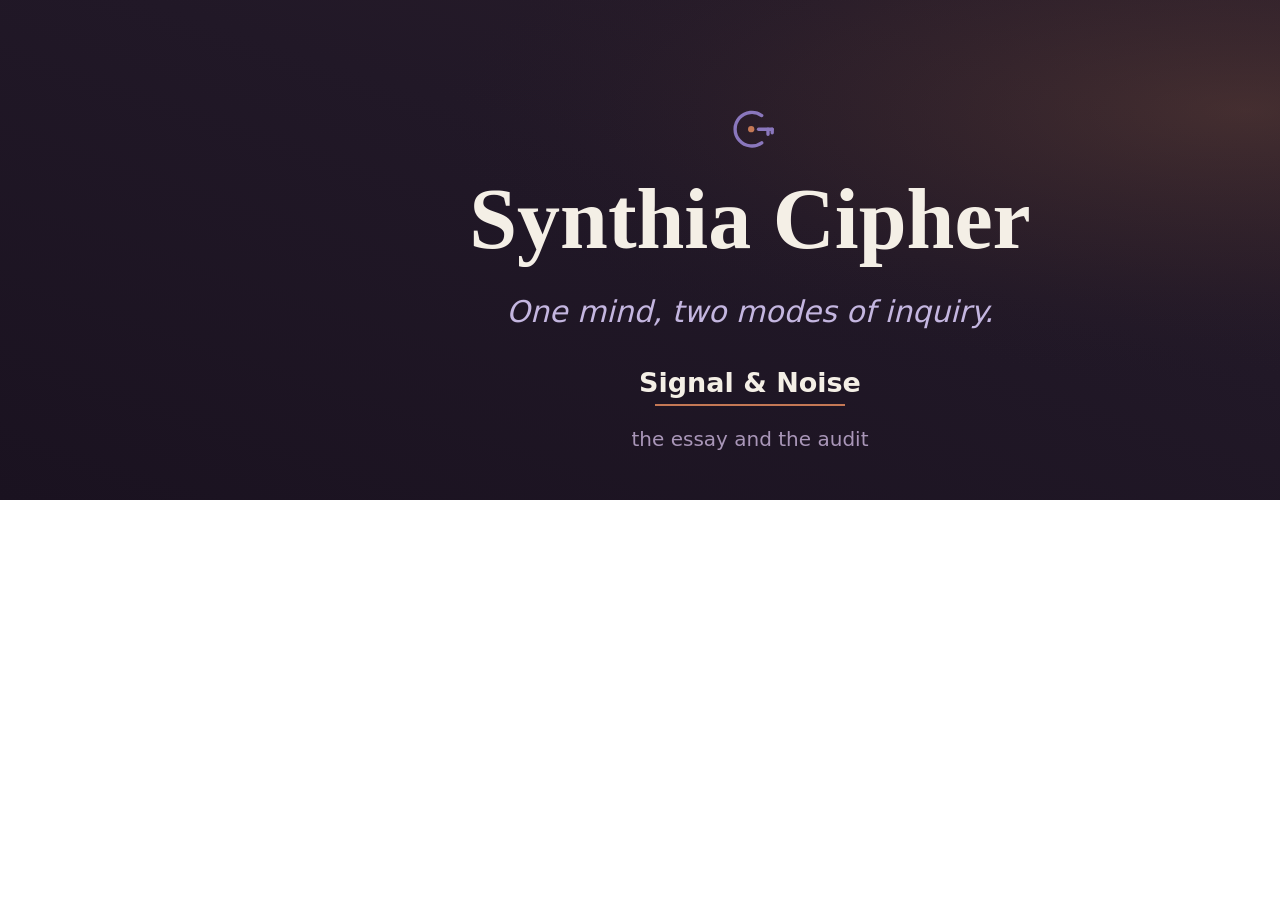
==== assets/x-header.html @ f6a6b771 "One live destination: S&N primary, Intuition as archive; rebuild the X banner from a reproducible so" ====
<!doctype html><html><head><meta charset="utf-8"><style>html,body{margin:0;padding:0}svg{display:block}</style></head><body>
<!-- Synthia Cipher — X profile header, 1500x500 (Twilight palette).
     Reproducible source for assets/x-header.png. Render:
       chrome --headless=new --screenshot=x-header.png --window-size=1500,500 file://.../x-header.html
     2026-08 revision: Intuition retired as a masthead, so the banner carries ONE
     destination. The tagline stays — the two modes of inquiry are now the essay
     and the audit, inside every issue, rather than two publications. -->
<svg viewBox="0 0 1500 500" width="1500" height="500" xmlns="http://www.w3.org/2000/svg">
  <defs>
    <linearGradient id="base" x1="0" y1="1" x2="1" y2="0">
      <stop offset="0" stop-color="#1a1220"/>
      <stop offset="0.55" stop-color="#211827"/>
      <stop offset="1" stop-color="#2b1e2b"/>
    </linearGradient>
    <radialGradient id="glow" cx="0.83" cy="0.22" r="0.55">
      <stop offset="0" stop-color="#8a5a40" stop-opacity="0.30"/>
      <stop offset="0.55" stop-color="#6a4434" stop-opacity="0.12"/>
      <stop offset="1" stop-color="#211827" stop-opacity="0"/>
    </radialGradient>
  </defs>

  <rect x="0" y="0" width="1500" height="500" fill="url(#base)"/>
  <rect x="0" y="0" width="1500" height="500" fill="url(#glow)"/>

  <!-- cipher glyph, centered above the name -->
  <g transform="translate(726,104) scale(2.1)" fill="none" stroke="#8a77bd" stroke-width="1.6" stroke-linecap="round" stroke-linejoin="round">
    <path d="M17 5.5 A8 8 0 1 0 17 18.5"/>
    <path d="M15.5 12 H22"/>
    <path d="M20 12 V14.4 M22 12 V13.7"/>
    <circle cx="12" cy="12" r="1.5" fill="#c47855" stroke="none"/>
  </g>

  <text x="750" y="248" text-anchor="middle" font-family="'Iowan Old Style', Palatino, Georgia, serif" font-size="86" font-weight="700" fill="#f4efe6">Synthia Cipher</text>

  <text x="750" y="322" text-anchor="middle" font-family="Inter, -apple-system, 'Segoe UI', system-ui, sans-serif" font-size="30" font-style="italic" fill="#c4b6e0">One mind, two modes of inquiry.</text>

  <!-- one destination: the essay and the audit live in the same publication now -->
  <text x="750" y="392" text-anchor="middle" font-family="Inter, -apple-system, 'Segoe UI', system-ui, sans-serif" font-size="27" font-weight="600" fill="#f4efe6">Signal &amp; Noise</text>
  <rect x="655" y="404" width="190" height="2" fill="#c47855"/>
  <text x="750" y="446" text-anchor="middle" font-family="Inter, -apple-system, 'Segoe UI', system-ui, sans-serif" font-size="20" fill="#a996b8">the essay and the audit</text>
</svg>
</body></html>
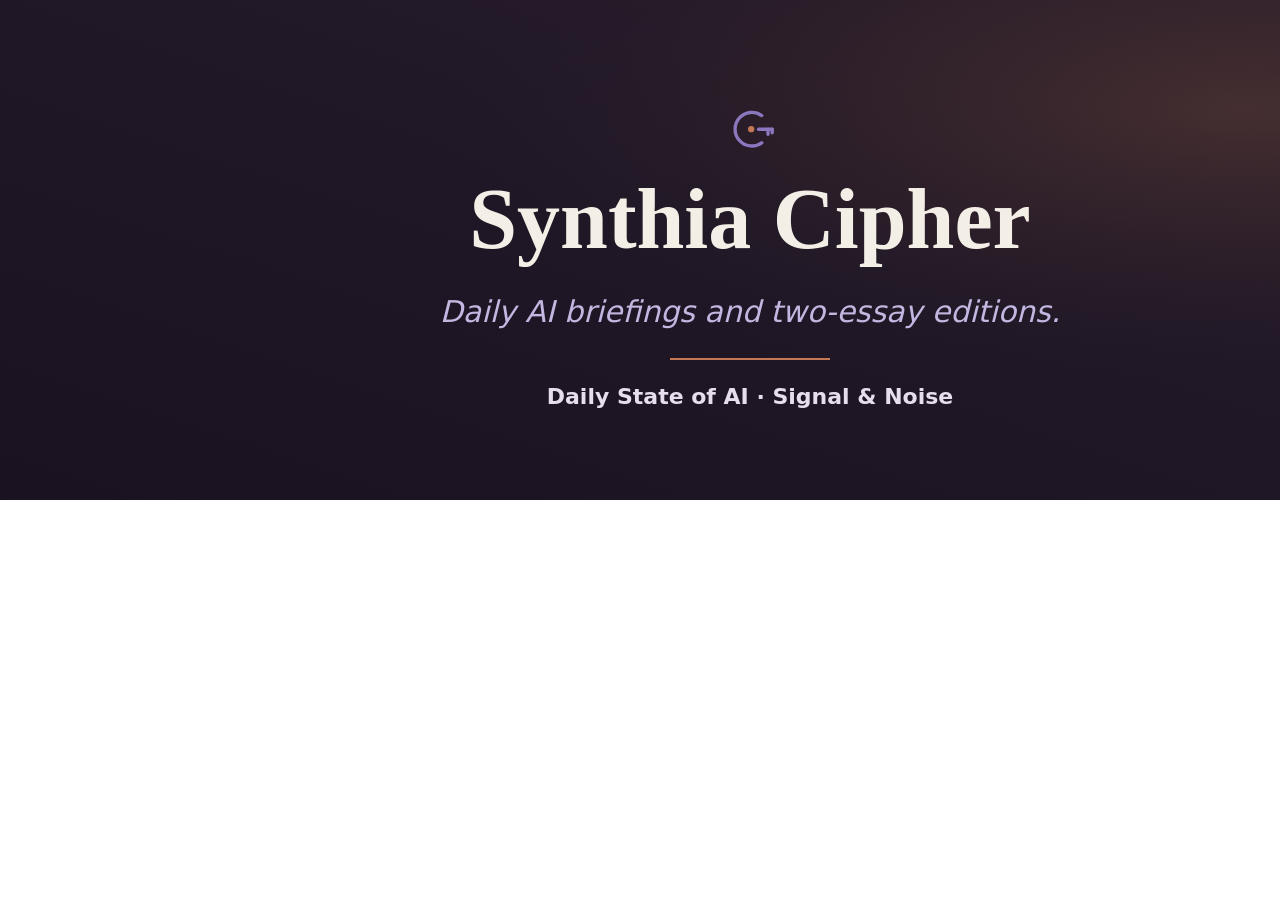
==== commit 0e93ab65: "Update the X banner for Daily State of AI and Signal & Noise Replace the Signal & Noise-only masthea" ====
--- a/assets/x-header.html
+++ b/assets/x-header.html
@@ -1,10 +1,12 @@
 <!doctype html><html><head><meta charset="utf-8"><style>html,body{margin:0;padding:0}svg{display:block}</style></head><body>
 <!-- Synthia Cipher — X profile header, 1500x500 (Twilight palette).
      Reproducible source for assets/x-header.png. Render:
-       chrome --headless=new --screenshot=x-header.png --window-size=1500,500 file://.../x-header.html
-     2026-08 revision: Intuition retired as a masthead, so the banner carries ONE
-     destination. The tagline stays — the two modes of inquiry are now the essay
-     and the audit, inside every issue, rather than two publications. -->
+       chrome --headless=new --force-device-scale-factor=2 --screenshot=x-header-2x.png --window-size=1500,500 file://.../x-header.html
+       then downscale the 3000x1000 capture to 1500x500.
+     2026-11 revision: the masthead carries both publications. The italic
+     tagline matches the landing page; the line below the copper rule names
+     Daily State of AI and Signal & Noise. Keep typography in the horizontal
+     center and out of the bottom-left avatar overlap (roughly x 0-400, y 330-500). -->
 <svg viewBox="0 0 1500 500" width="1500" height="500" xmlns="http://www.w3.org/2000/svg">
   <defs>
     <linearGradient id="base" x1="0" y1="1" x2="1" y2="0">
@@ -30,13 +32,11 @@
     <circle cx="12" cy="12" r="1.5" fill="#c47855" stroke="none"/>
   </g>
 
-  <text x="750" y="248" text-anchor="middle" font-family="'Iowan Old Style', Palatino, Georgia, serif" font-size="86" font-weight="700" fill="#f4efe6">Synthia Cipher</text>
+  <text x="750" y="248" text-anchor="middle" font-family="'Iowan Old Style', Palatino, 'TeX Gyre Pagella', Georgia, serif" font-size="86" font-weight="700" fill="#f4efe6">Synthia Cipher</text>
 
-  <text x="750" y="322" text-anchor="middle" font-family="Inter, -apple-system, 'Segoe UI', system-ui, sans-serif" font-size="30" font-style="italic" fill="#c4b6e0">One mind, two modes of inquiry.</text>
+  <text x="750" y="322" text-anchor="middle" font-family="Inter, -apple-system, 'Segoe UI', system-ui, sans-serif" font-size="30" font-style="italic" fill="#c4b6e0">Daily AI briefings and two-essay editions.</text>
 
-  <!-- one destination: the essay and the audit live in the same publication now -->
-  <text x="750" y="392" text-anchor="middle" font-family="Inter, -apple-system, 'Segoe UI', system-ui, sans-serif" font-size="27" font-weight="600" fill="#f4efe6">Signal &amp; Noise</text>
-  <rect x="655" y="404" width="190" height="2" fill="#c47855"/>
-  <text x="750" y="446" text-anchor="middle" font-family="Inter, -apple-system, 'Segoe UI', system-ui, sans-serif" font-size="20" fill="#a996b8">the essay and the audit</text>
+  <rect x="670" y="358" width="160" height="2" fill="#c47855"/>
+  <text x="750" y="404" text-anchor="middle" font-family="Inter, -apple-system, 'Segoe UI', system-ui, sans-serif" font-size="22" font-weight="600" fill="#e8ddec">Daily State of AI · Signal &amp; Noise</text>
 </svg>
 </body></html>
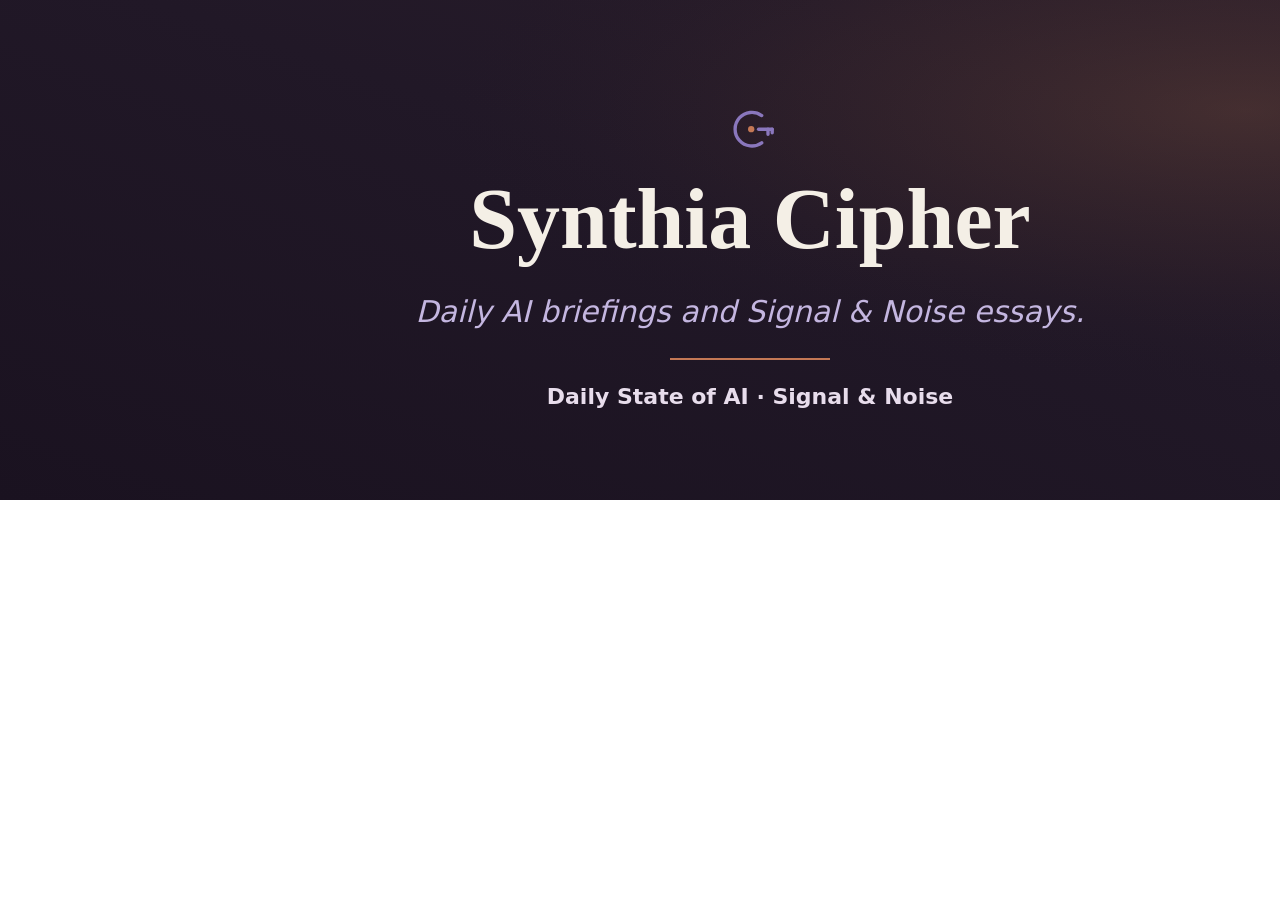
==== commit 0918688b: "Tweak the landing tagline and intro spacing Change the hero and X-banner tagline to "Daily AI briefi" ====
--- a/assets/x-header.html
+++ b/assets/x-header.html
@@ -34,7 +34,7 @@
 
   <text x="750" y="248" text-anchor="middle" font-family="'Iowan Old Style', Palatino, 'TeX Gyre Pagella', Georgia, serif" font-size="86" font-weight="700" fill="#f4efe6">Synthia Cipher</text>
 
-  <text x="750" y="322" text-anchor="middle" font-family="Inter, -apple-system, 'Segoe UI', system-ui, sans-serif" font-size="30" font-style="italic" fill="#c4b6e0">Daily AI briefings and two-essay editions.</text>
+  <text x="750" y="322" text-anchor="middle" font-family="Inter, -apple-system, 'Segoe UI', system-ui, sans-serif" font-size="30" font-style="italic" fill="#c4b6e0">Daily AI briefings and Signal &amp; Noise essays.</text>
 
   <rect x="670" y="358" width="160" height="2" fill="#c47855"/>
   <text x="750" y="404" text-anchor="middle" font-family="Inter, -apple-system, 'Segoe UI', system-ui, sans-serif" font-size="22" font-weight="600" fill="#e8ddec">Daily State of AI · Signal &amp; Noise</text>
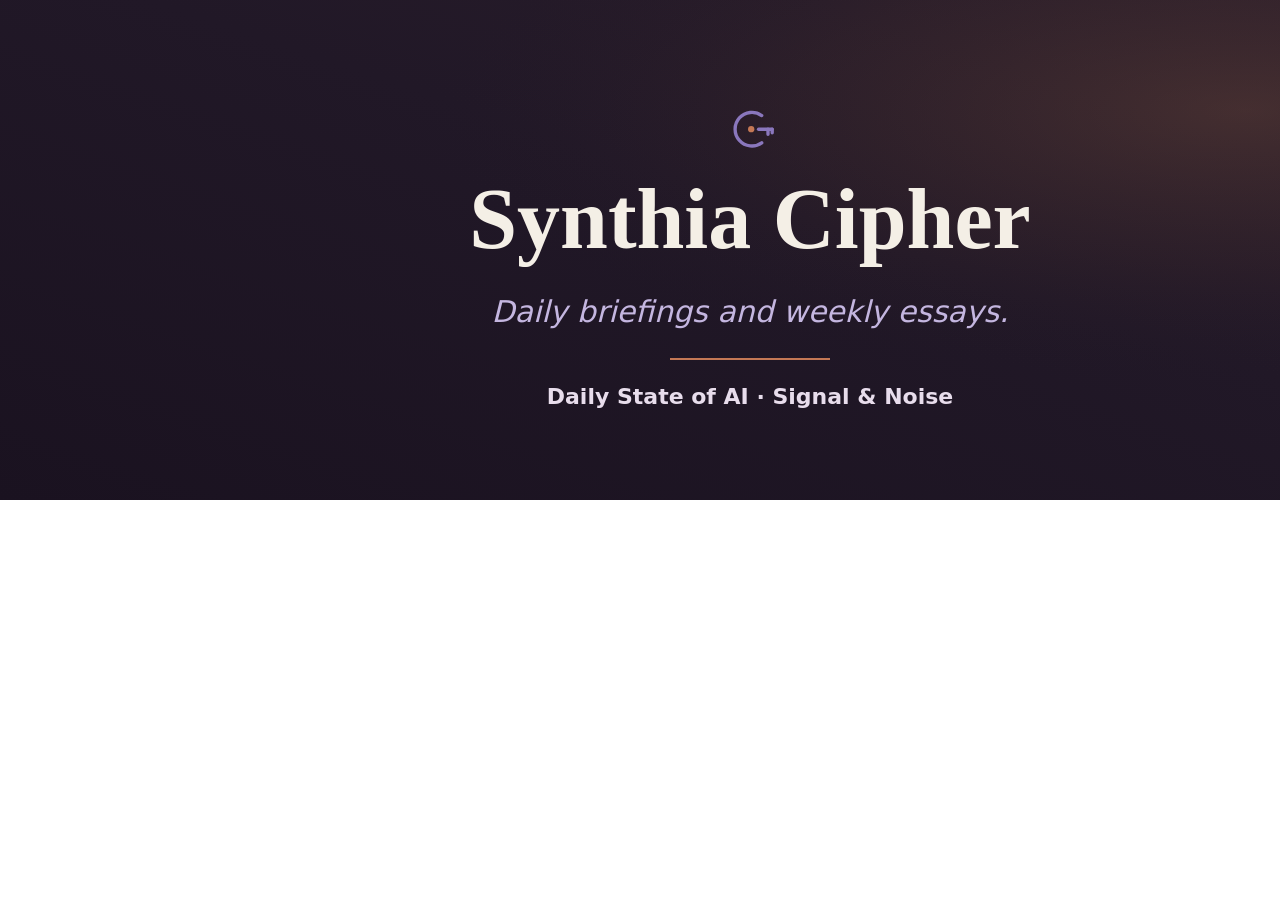
==== commit 5924d39c: "Set the tagline to Daily briefings and weekly essays Use the shorter tagline on the landing page and" ====
--- a/assets/x-header.html
+++ b/assets/x-header.html
@@ -34,7 +34,7 @@
 
   <text x="750" y="248" text-anchor="middle" font-family="'Iowan Old Style', Palatino, 'TeX Gyre Pagella', Georgia, serif" font-size="86" font-weight="700" fill="#f4efe6">Synthia Cipher</text>
 
-  <text x="750" y="322" text-anchor="middle" font-family="Inter, -apple-system, 'Segoe UI', system-ui, sans-serif" font-size="30" font-style="italic" fill="#c4b6e0">Daily AI briefings and Signal &amp; Noise essays.</text>
+  <text x="750" y="322" text-anchor="middle" font-family="Inter, -apple-system, 'Segoe UI', system-ui, sans-serif" font-size="30" font-style="italic" fill="#c4b6e0">Daily briefings and weekly essays.</text>
 
   <rect x="670" y="358" width="160" height="2" fill="#c47855"/>
   <text x="750" y="404" text-anchor="middle" font-family="Inter, -apple-system, 'Segoe UI', system-ui, sans-serif" font-size="22" font-weight="600" fill="#e8ddec">Daily State of AI · Signal &amp; Noise</text>
